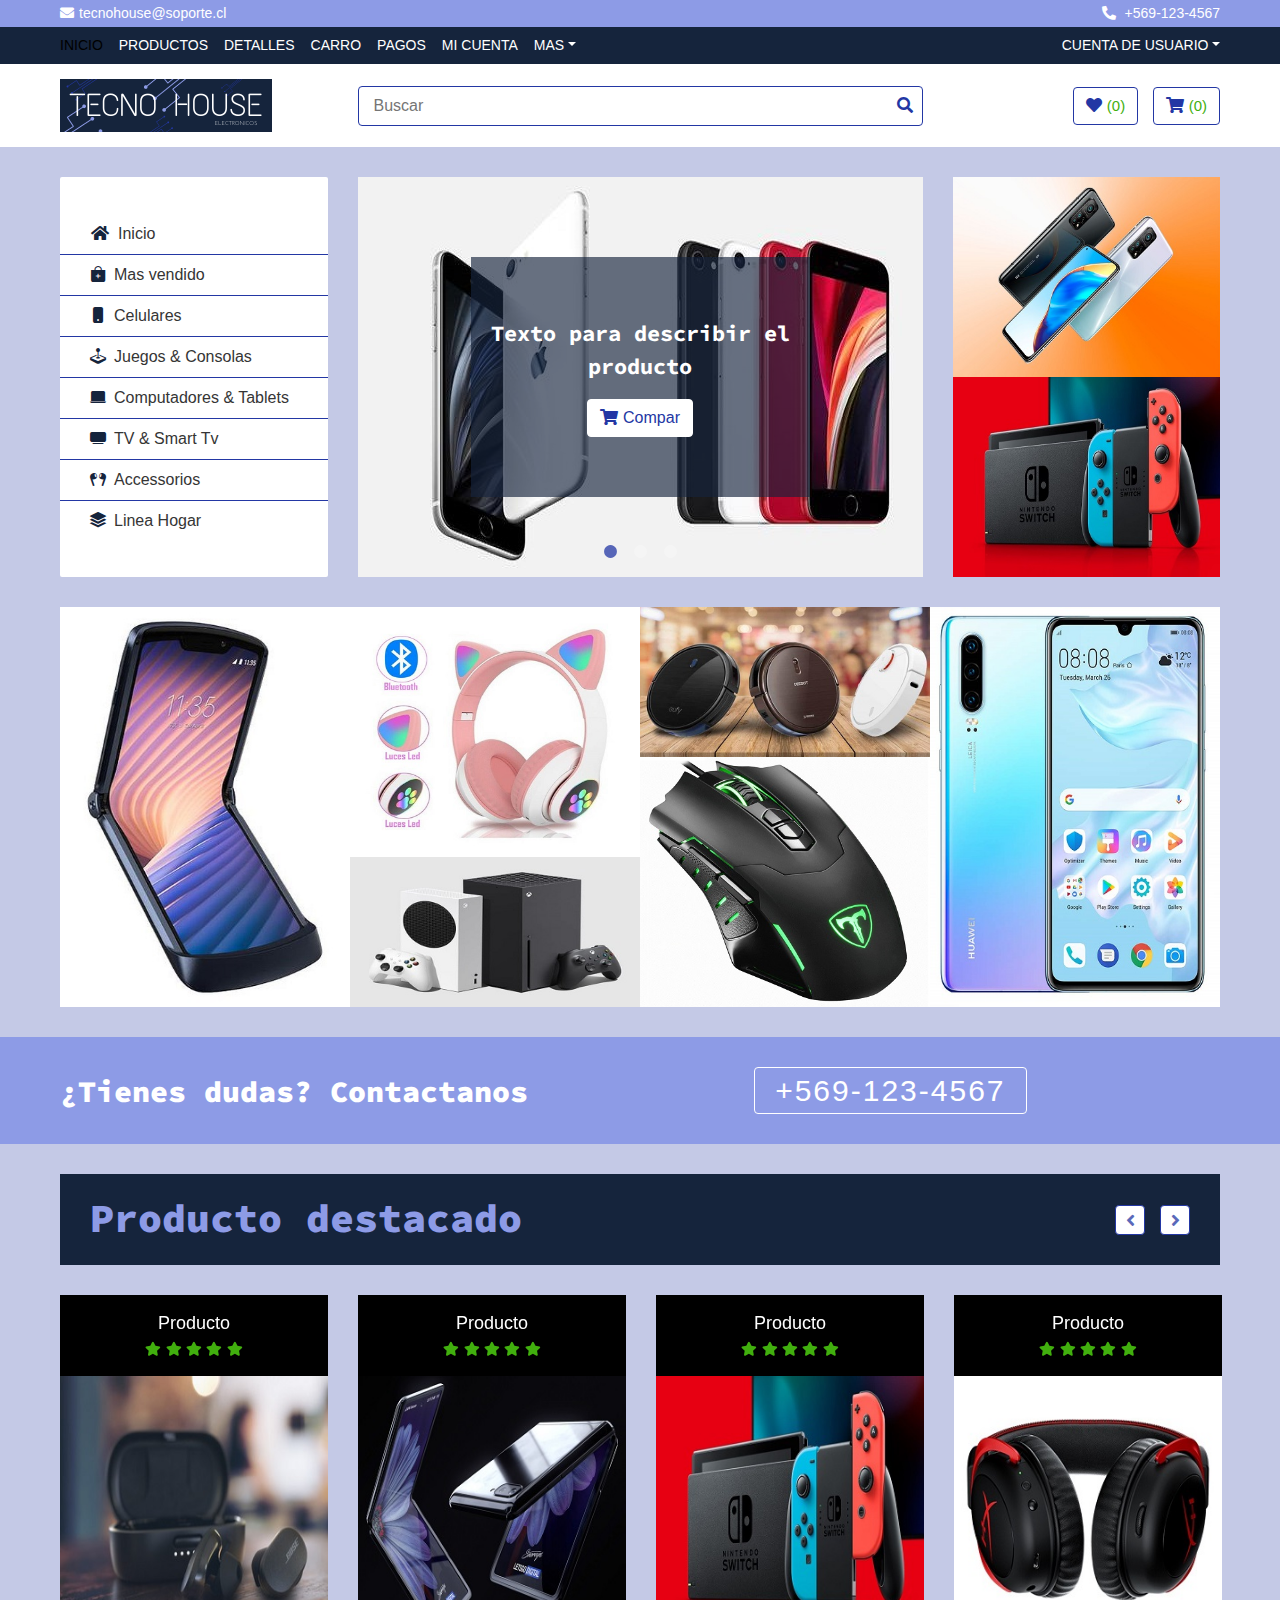
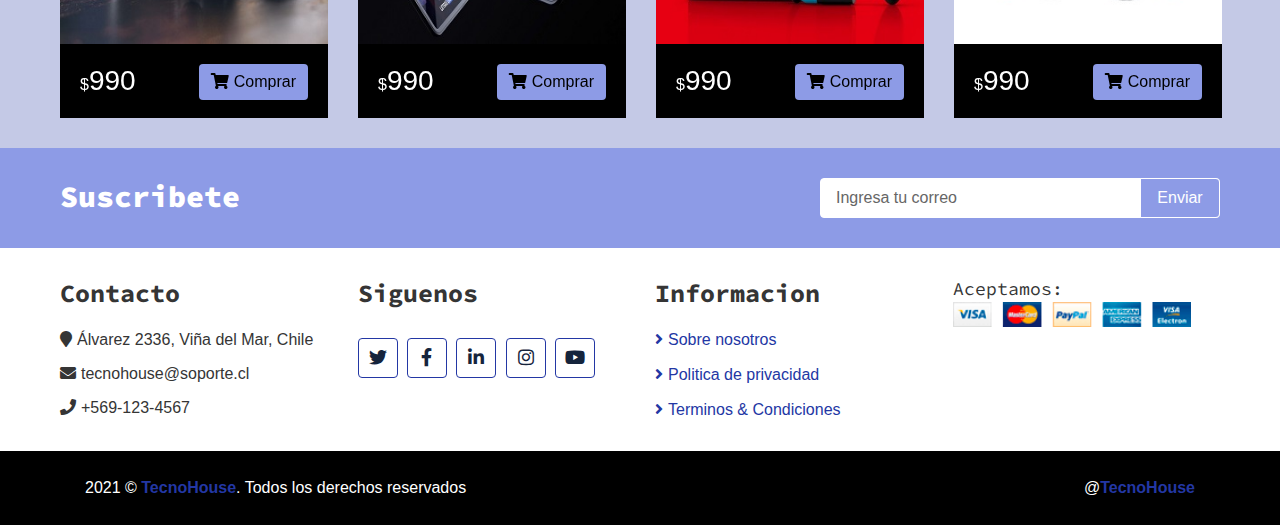
==== index.html @ f78e310b "cambios finales responsibidad" ====
<!DOCTYPE html>
<html lang="es">

<head>
    <meta charset="UTF-8">
    <meta http-equiv="X-UA-Compatible" content="IE=edge">
    <meta name="viewport" content="width=device-width, initial-scale=1.0">
    <meta name="description" content="Tecnologia y Electronicos, pagina para comprar tecnologia electronica" />
    <meta name="keywords" content="electronica, electrodomesticos, tecnologia, celulares, computadores, notebook, audifonos" />
    <meta name="author" content="Pilar Alvarado" />

    <!-- Favicon -->
    <link href="img/favicon.ico" rel="icon">
    <link rel="stylesheet" href="https://cdn.jsdelivr.net/npm/bootstrap-icons@1.4.1/font/bootstrap-icons.css">

    <!-- Google Fonts -->
    <link href="https://fonts.googleapis.com/css?family=Open+Sans:300,400|Source+Code+Pro:700,900&display=swap" rel="stylesheet">

    <!-- CSS Libraries -->
    <link href="https://stackpath.bootstrapcdn.com/bootstrap/4.4.1/css/bootstrap.min.css" rel="stylesheet">
    <link href="https://cdnjs.cloudflare.com/ajax/libs/font-awesome/5.10.0/css/all.min.css" rel="stylesheet">
    <link href="lib/slick/slick.css" rel="stylesheet">
    <link href="lib/slick/slick-theme.css" rel="stylesheet">

    <!-- Template Stylesheet -->
    <link href="css/style.css" rel="stylesheet">
</head>

<body>
    <!-- Top bar Start -->
    <div class="top-bar">
        <div class="container-fluid">
            <div class="row">
                <div class="col-sm-6">
                    <i class="fa fa-envelope"></i>tecnohouse@soporte.cl
                </div>
                <div class="col-sm-6">
                    <i class="fa fa-phone-alt"></i> +569-123-4567
                </div>
            </div>
        </div>
    </div>
    <!-- Top bar End -->

    <!-- Nav Bar Start -->
    <div class="nav">
        <div class="container-fluid">
            <nav class="navbar navbar-expand-md bg-dark navbar-dark">
                <a href="#" class="navbar-brand">MENU</a>
                <button type="button" class="navbar-toggler" data-toggle="collapse" data-target="#navbarCollapse">
                        <span class="navbar-toggler-icon"></span>
                    </button>

                <div class="collapse navbar-collapse justify-content-between" id="navbarCollapse">
                    <div class="navbar-nav mr-auto">
                        <a href="index.html" class="nav-item nav-link active">Inicio</a>
                        <a href="product-list.html" class="nav-item nav-link">Productos</a>
                        <a href="product-detail.html" class="nav-item nav-link">Detalles</a>
                        <a href="cart.html" class="nav-item nav-link">Carro</a>
                        <a href="checkout.html" class="nav-item nav-link">Pagos</a>
                        <a href="my-account.html" class="nav-item nav-link">Mi cuenta</a>
                        <div class="nav-item dropdown">
                            <a href="#" class="nav-link dropdown-toggle" data-toggle="dropdown">Mas</a>
                            <div class="dropdown-menu">
                                <a href="wishlist.html" class="dropdown-item">Favoritos</a>
                                <a href="login.html" class="dropdown-item">Acceso & Registro</a>
                                <a href="contact.html" class="dropdown-item">Contactanos</a>
                            </div>
                        </div>
                    </div>
                    <div class="navbar-nav ml-auto">
                        <div class="nav-item dropdown">
                            <a href="#" class="nav-link dropdown-toggle" data-toggle="dropdown">Cuenta de usuario</a>
                            <div class="dropdown-menu">
                                <a href="#" class="dropdown-item">Acceso</a>
                                <a href="#" class="dropdown-item">Registro</a>
                            </div>
                        </div>
                    </div>
                </div>
            </nav>
        </div>
    </div>
    <!-- Nav Bar End -->

    <!-- Bottom Bar Start -->
    <div class="bottom-bar">
        <div class="container-fluid">
            <div class="row align-items-center">
                <div class="col-md-3">
                    <div class="logo">
                        <a href="index.html">
                            <img src="img/logo.png" alt="Logo">
                        </a>
                    </div>
                </div>
                <div class="col-md-6">
                    <div class="search">
                        <input type="text" placeholder="Buscar">
                        <button><i class="fa fa-search"></i></button>
                    </div>
                </div>
                <div class="col-md-3">
                    <div class="user">
                        <a href="wishlist.html" class="btn wishlist">
                            <i class="fa fa-heart"></i>
                            <span>(0)</span>
                        </a>
                        <a href="cart.html" class="btn cart">
                            <i class="fa fa-shopping-cart"></i>
                            <span>(0)</span>
                        </a>
                    </div>
                </div>
            </div>
        </div>
    </div>
    <!-- Bottom Bar End -->

    <!-- Main Slider Start -->
    <div class="header">
        <div class="container-fluid">
            <div class="row">
                <div class="col-md-3">
                    <nav class="navbar bg-light">
                        <ul class="navbar-nav">
                            <li class="nav-item">
                                <a class="nav-link" href="#"><i class="fa fa-home"></i>Inicio</a>
                            </li>
                            <li class="nav-item">
                                <a class="nav-link" href="#"><i class="bi bi-bag-plus-fill"></i>Mas vendido</a>
                            </li>
                            <li class="nav-item">
                                <a class="nav-link" href="#"><i class="bi bi-phone-fill"></i></i>Celulares</a>
                            </li>
                            <li class="nav-item">
                                <a class="nav-link" href="#"><i class="bi bi-joystick"></i></i>Juegos & Consolas</a>
                            </li>
                            <li class="nav-item">
                                <a class="nav-link" href="#"><i class="bi bi-laptop-fill"></i>Computadores & Tablets</a>
                            </li>
                            <li class="nav-item">
                                <a class="nav-link" href="#"><i class="bi bi-tv-fill"></i>TV & Smart Tv</a>
                            </li>
                            <li class="nav-item">
                                <a class="nav-link" href="#"><i class="bi bi-earbuds"></i>Accessorios</a>
                            </li>
                            <li class="nav-item">
                                <a class="nav-link" href="#"><i class="bi bi-stack"></i>Linea Hogar</a>
                            </li>
                        </ul>
                    </nav>
                </div>
                <div class="col-md-6">
                    <div class="header-slider normal-slider">
                        <div class="header-slider-item">
                            <img src="img/slider-1.jpg" alt="Slider Image" />
                            <div class="header-slider-caption">
                                <p>Texto para describir el producto</p>
                                <a class="btn" href=""><i class="fa fa-shopping-cart"></i>Compar</a>
                            </div>
                        </div>
                        <div class="header-slider-item">
                            <img src="img/slider-2.jpg" alt="Slider Image" />
                            <div class="header-slider-caption">
                                <p>Texto para describir el producto</p>
                                <a class="btn" href=""><i class="fa fa-shopping-cart"></i>Comprar</a>
                            </div>
                        </div>
                        <div class="header-slider-item">
                            <img src="img/slider-3.jpg" alt="Slider Image" />
                            <div class="header-slider-caption">
                                <p>Texto para describir el producto</p>
                                <a class="btn" href=""><i class="fa fa-shopping-cart"></i>Comprar</a>
                            </div>
                        </div>
                    </div>
                </div>
                <div class="col-md-3">
                    <div class="header-img">
                        <div class="img-item">
                            <img src="img/category-1.jpg" />
                            <a class="img-text" href="">
                                <p>Texto para describir el producto</p>
                            </a>
                        </div>
                        <div class="img-item">
                            <img src="img/category-2.jpg" />
                            <a class="img-text" href="">
                                <p>Texto para describir el producto</p>
                            </a>
                        </div>
                    </div>
                </div>
            </div>
        </div>
    </div>
    <!-- Main Slider End -->

    <!-- Category Start-->
    <div class="category">
        <div class="container-fluid">
            <div class="row">
                <div class="col-md-3">
                    <div class="category-item ch-400">
                        <img src="img/category-3.jpg" />
                        <a class="category-name" href="">
                            <p>Texto para describir el producto</p>
                        </a>
                    </div>
                </div>
                <div class="col-md-3">
                    <div class="category-item ch-250">
                        <img src="img/category-4.jpg" />
                        <a class="category-name" href="">
                            <p>Texto para describir el producto</p>
                        </a>
                    </div>
                    <div class="category-item ch-150">
                        <img src="img/category-5.jpg" />
                        <a class="category-name" href="">
                            <p>Texto para describir el producto</p>
                        </a>
                    </div>
                </div>
                <div class="col-md-3">
                    <div class="category-item ch-150">
                        <img src="img/category-6.jpg" />
                        <a class="category-name" href="">
                            <p>Texto para describir el producto</p>
                        </a>
                    </div>
                    <div class="category-item ch-250">
                        <img src="img/category-7.jpg" />
                        <a class="category-name" href="">
                            <p>Texto para describir el producto</p>
                        </a>
                    </div>
                </div>
                <div class="col-md-3">
                    <div class="category-item ch-400">
                        <img src="img/category-8.jpg" />
                        <a class="category-name" href="">
                            <p>Texto para describir el producto</p>
                        </a>
                    </div>
                </div>
            </div>
        </div>
    </div>
    <!-- Category End-->

    <!-- Call to Action Start -->
    <div class="call-to-action">
        <div class="container-fluid">
            <div class="row align-items-center">
                <div class="col-md-7">
                    <h1>¿Tienes dudas? Contactanos</h1>
                </div>
                <div class="col-md-5">
                    <a href="tel:5691234567">+569-123-4567</a>
                </div>
            </div>
        </div>
    </div>
    <!-- Call to Action End -->

    <!-- Featured Product Start -->
    <div class="featured-product product">
        <div class="container-fluid">
            <div class="section-header">
                <h1>Producto destacado</h1>
            </div>
            <div class="row align-items-center product-slider product-slider-4">
                <div class="col-lg-3">
                    <div class="product-item">
                        <div class="product-title">
                            <a href="#">Producto</a>
                            <div class="ratting">
                                <i class="fa fa-star"></i>
                                <i class="fa fa-star"></i>
                                <i class="fa fa-star"></i>
                                <i class="fa fa-star"></i>
                                <i class="fa fa-star"></i>
                            </div>
                        </div>
                        <div class="product-image">
                            <a href="product-detail.html">
                                <img src="img/product-1.jpg" alt="Product Image">
                            </a>
                            <div class="product-action">
                                <a href="#"><i class="fa fa-cart-plus"></i></a>
                                <a href="#"><i class="fa fa-heart"></i></a>
                                <a href="#"><i class="fa fa-search"></i></a>
                            </div>
                        </div>
                        <div class="product-price">
                            <h3><span>$</span>990</h3>
                            <a class="btn" href=""><i class="fa fa-shopping-cart"></i>Comprar</a>
                        </div>
                    </div>
                </div>
                <div class="col-lg-3">
                    <div class="product-item">
                        <div class="product-title">
                            <a href="#">Producto</a>
                            <div class="ratting">
                                <i class="fa fa-star"></i>
                                <i class="fa fa-star"></i>
                                <i class="fa fa-star"></i>
                                <i class="fa fa-star"></i>
                                <i class="fa fa-star"></i>
                            </div>
                        </div>
                        <div class="product-image">
                            <a href="product-detail.html">
                                <img src="img/product-2.jpg" alt="Product Image">
                            </a>
                            <div class="product-action">
                                <a href="#"><i class="fa fa-cart-plus"></i></a>
                                <a href="#"><i class="fa fa-heart"></i></a>
                                <a href="#"><i class="fa fa-search"></i></a>
                            </div>
                        </div>
                        <div class="product-price">
                            <h3><span>$</span>990</h3>
                            <a class="btn" href=""><i class="fa fa-shopping-cart"></i>Comprar</a>
                        </div>
                    </div>
                </div>
                <div class="col-lg-3">
                    <div class="product-item">
                        <div class="product-title">
                            <a href="#">Producto</a>
                            <div class="ratting">
                                <i class="fa fa-star"></i>
                                <i class="fa fa-star"></i>
                                <i class="fa fa-star"></i>
                                <i class="fa fa-star"></i>
                                <i class="fa fa-star"></i>
                            </div>
                        </div>
                        <div class="product-image">
                            <a href="product-detail.html">
                                <img src="img/product-3.jpg" alt="Product Image">
                            </a>
                            <div class="product-action">
                                <a href="#"><i class="fa fa-cart-plus"></i></a>
                                <a href="#"><i class="fa fa-heart"></i></a>
                                <a href="#"><i class="fa fa-search"></i></a>
                            </div>
                        </div>
                        <div class="product-price">
                            <h3><span>$</span>990</h3>
                            <a class="btn" href=""><i class="fa fa-shopping-cart"></i>Comprar</a>
                        </div>
                    </div>
                </div>
                <div class="col-lg-3">
                    <div class="product-item">
                        <div class="product-title">
                            <a href="#">Producto</a>
                            <div class="ratting">
                                <i class="fa fa-star"></i>
                                <i class="fa fa-star"></i>
                                <i class="fa fa-star"></i>
                                <i class="fa fa-star"></i>
                                <i class="fa fa-star"></i>
                            </div>
                        </div>
                        <div class="product-image">
                            <a href="product-detail.html">
                                <img src="img/product-4.jpg" alt="Product Image">
                            </a>
                            <div class="product-action">
                                <a href="#"><i class="fa fa-cart-plus"></i></a>
                                <a href="#"><i class="fa fa-heart"></i></a>
                                <a href="#"><i class="fa fa-search"></i></a>
                            </div>
                        </div>
                        <div class="product-price">
                            <h3><span>$</span>990</h3>
                            <a class="btn" href=""><i class="fa fa-shopping-cart"></i>Comprar</a>
                        </div>
                    </div>
                </div>
                <div class="col-lg-3">
                    <div class="product-item">
                        <div class="product-title">
                            <a href="#">Producto</a>
                            <div class="ratting">
                                <i class="fa fa-star"></i>
                                <i class="fa fa-star"></i>
                                <i class="fa fa-star"></i>
                                <i class="fa fa-star"></i>
                                <i class="fa fa-star"></i>
                            </div>
                        </div>
                        <div class="product-image">
                            <a href="product-detail.html">
                                <img src="img/product-5.jpg" alt="Product Image">
                            </a>
                            <div class="product-action">
                                <a href="#"><i class="fa fa-cart-plus"></i></a>
                                <a href="#"><i class="fa fa-heart"></i></a>
                                <a href="#"><i class="fa fa-search"></i></a>
                            </div>
                        </div>
                        <div class="product-price">
                            <h3><span>$</span>990</h3>
                            <a class="btn" href=""><i class="fa fa-shopping-cart"></i>Comprar</a>
                        </div>
                    </div>
                </div>
            </div>
        </div>
    </div>
    <!-- Featured Product End -->

    <!-- Newsletter Start -->
    <div class="newsletter">
        <div class="container-fluid">
            <div class="row">
                <div class="col-md-6">
                    <h1>Suscribete</h1>
                </div>
                <div class="col-md-6">
                    <div class="form">
                        <input type="email" value="Ingresa tu correo">
                        <button>Enviar</button>
                    </div>
                </div>
            </div>
        </div>
    </div>
    <!-- Newsletter End -->

    <!-- Footer Start -->
    <div class="footer">
        <div class="container-fluid">
            <div class="row">
                <div class="col-lg-3 col-md-6">
                    <div class="footer-widget">
                        <h2>Contacto</h2>
                        <div class="contact-info">
                            <p><i class="fa fa-map-marker"></i>Álvarez 2336, Viña del Mar, Chile</p>
                            <p><i class="fa fa-envelope"></i>tecnohouse@soporte.cl</p>
                            <p><i class="fa fa-phone"></i>+569-123-4567</p>
                        </div>
                    </div>
                </div>

                <div class="col-lg-3 col-md-6">
                    <div class="footer-widget">
                        <h2>Siguenos</h2>
                        <div class="contact-info">
                            <div class="social">
                                <a href=""><i class="fab fa-twitter"></i></a>
                                <a href=""><i class="fab fa-facebook-f"></i></a>
                                <a href=""><i class="fab fa-linkedin-in"></i></a>
                                <a href=""><i class="fab fa-instagram"></i></a>
                                <a href=""><i class="fab fa-youtube"></i></a>
                            </div>
                        </div>
                    </div>
                </div>

                <div class="col-lg-3 col-md-6">
                    <div class="footer-widget">
                        <h2>Informacion</h2>
                        <ul>
                            <li><a href="#">Sobre nosotros</a></li>
                            <li><a href="#">Politica de privacidad</a></li>
                            <li><a href="#">Terminos & Condiciones</a></li>
                        </ul>
                    </div>
                </div>

                <div class="col-lg-3 col-md-6">
                    <div class="footer-widget">
                        <div class="payment-method">
                            <h2>Aceptamos: </h2>
                            <img src="img/payment-method.png" alt="Payment Method" />
                        </div>
                    </div>
                </div>
            </div>
        </div>
    </div>
    <!-- Footer End -->

    <!-- Footer Bottom Start -->
    <div class="footer-bottom">
        <div class="container">
            <div class="row">
                <div class="col-md-6 copyright">
                    <p>2021 &copy; <a href="">TecnoHouse</a>. Todos los derechos reservados</p>
                </div>

                <div class="col-md-6 template-by">
                    <p>@<a href="">TecnoHouse</a></p>
                </div>
            </div>
        </div>
    </div>
    <!-- Footer Bottom End -->

    <!-- Back to Top -->
    <a href="#" class="back-to-top"><i class="fa fa-chevron-up"></i></a>

    <!-- JavaScript Libraries -->
    <script src="https://code.jquery.com/jquery-3.4.1.min.js"></script>
    <script src="https://stackpath.bootstrapcdn.com/bootstrap/4.4.1/js/bootstrap.bundle.min.js"></script>
    <script src="lib/easing/easing.min.js"></script>
    <script src="lib/slick/slick.min.js"></script>

    <!-- Template Javascript -->
    <script src="js/main.js"></script>
</body>

</html>
---- css/style.css ----
/**********************************/


/********** General CSS ***********/


/**********************************/

body {
    color: #353535;
    font-family: Verdana, Geneva, Tahoma, sans-serif;
    font-weight: 400;
    background: #0016913b;
}

a {
    color: #2337A4;
}

a:hover,
a:active,
a:focus {
    color: #353535;
    outline: none;
    text-decoration: none;
}

h1 {
    font-family: 'Source Code Pro', monospace;
    font-weight: 900;
}

h2 {
    font-family: 'Source Code Pro', monospace;
    font-weight: 700;
}

@media(min-width: 992px) {
    .container-fluid {
        padding-right: 60px;
        padding-left: 60px;
    }
}


/**********************************/


/******** Back to Top CSS *********/


/**********************************/

.back-to-top {
    position: fixed;
    display: none;
    background: #2337A4;
    color: #15243C;
    width: 40px;
    height: 40px;
    text-align: center;
    line-height: 1;
    font-size: 16px;
    border-radius: 4px;
    right: 15px;
    bottom: 15px;
    transition: background 0.5s;
    z-index: 11;
}

.back-to-top i {
    padding-top: 12px;
    color: #ffffff;
}


/**********************************/


/********* Form Input CSS *********/


/**********************************/

.form-control,
.custom-select {
    width: 100%;
    height: 35px;
    padding: 0 15px;
    color: #999999;
    border: 1px solid #dddddd;
    margin-bottom: 15px
}

.form-control:focus,
.custom-select:focus {
    box-shadow: none;
    border-color: #2337A4;
}

.custom-radio,
.custom-checkbox {
    margin-bottom: 15px;
}

.custom-radio .custom-control-label::before,
.custom-checkbox .custom-control-label::before {
    background: #dddddd;
    border-color: #dddddd;
}

.custom-radio .custom-control-input:checked~.custom-control-label::before,
.custom-checkbox .custom-control-input:checked~.custom-control-label::before {
    color: #ffffff;
    background: #2337A4;
    border-color: #2337A4;
    box-shadow: none;
}

.btn {
    color: #2337A4;
    background: #ffffff;
    border: 1px solid #2337A4;
}

.btn:hover,
.btn:active,
.btn:focus {
    color: #ffffff;
    background: #2337A4;
    box-shadow: none;
}


/**********************************/


/******* Normal Slider CSS ********/


/**********************************/

.normal-slider .slick-prev,
.normal-slider .slick-next {
    width: 40px;
    height: 40px;
    z-index: 1;
    opacity: 0;
    transition: .5s;
    background: #2337A4;
    border-radius: 4px;
}

.normal-slider .slick-prev {
    left: 55px;
}

.normal-slider .slick-next {
    right: 55px;
}

.normal-slider.slick-slider:hover .slick-prev {
    left: 15px;
    opacity: 1;
}

.normal-slider.slick-slider:hover .slick-next {
    right: 15px;
    opacity: 1;
}

.normal-slider .slick-prev:hover,
.normal-slider .slick-prev:focus,
.normal-slider .slick-next:hover,
.normal-slider .slick-next:focus {
    background: rgba(0, 0, 0, .7);
}

.normal-slider .slick-prev:hover::before,
.normal-slider .slick-prev:focus::before,
.normal-slider .slick-next:hover::before,
.normal-slider .slick-next:focus::before {
    color: #2337A4;
}

.normal-slider .slick-prev::before,
.normal-slider .slick-next::before {
    font-family: "Font Awesome 5 Free";
    font-weight: 900;
    font-size: 30px;
    color: #ffffff;
}

.normal-slider .slick-prev::before {
    content: "\f104";
}

.normal-slider .slick-next::before {
    content: "\f105";
}

.normal-slider .slick-dots {
    bottom: 15px;
}

.normal-slider .slick-dots li button:before {
    color: #ffffff;
    font-size: 15px;
}

.normal-slider .slick-dots li.slick-active button:before {
    color: #2337A4
}

.slick-dotted.slick-slider {
    margin-bottom: 0;
}


/**********************************/


/********** Top Bar CSS ***********/


/**********************************/

.top-bar {
    padding: 3px 0;
    font-size: 14px;
    color: #ffffff;
    background: #8D9BE6;
}

.top-bar i {
    margin-right: 5px;
}

.top-bar .col-sm-6:first-child {
    text-align: left;
}

.top-bar .col-sm-6:last-child {
    text-align: right;
}

@media (max-width: 575.98px) {
    .top-bar {
        border-bottom: 1px solid #ffffff1a;
    }
    .top-bar .col-sm-6:first-child,
    .top-bar .col-sm-6:last-child {
        text-align: center;
    }
}


/**********************************/


/*********** Nav Bar CSS **********/


/**********************************/

.nav {
    position: relative;
}

@media (min-width: 992px) {
    .nav .container-fluid {
        padding-left: 52px;
        padding-right: 52px;
    }
}

.nav .navbar {
    height: 100%;
    padding: 0;
}

.nav .dropdown-menu {
    margin-top: 0;
    border: 0;
    border-radius: 2;
    background: #8D9BE6;
}

.nav .dropdown-menu a.active {
    color: #353535;
    background: #f8f9fa;
}

@media (min-width: 768px) {
    .nav,
    .nav .navbar {
        background: #15243C !important;
    }
    .nav .navbar-brand {
        display: none;
    }
    .nav .navbar-dark a.nav-link {
        color: #ffffff;
        font-size: 14px;
        text-transform: uppercase;
    }
    .nav .navbar-dark a.nav-link:hover,
    .nav .navbar-dark a.nav-link.active {
        color: #000000;
    }
}

@media (max-width: 768px) {
    .nav {
        padding: 5px 0;
    }
    .nav,
    .nav .navbar {
        background: #000000 !important;
    }
    .nav a.nav-link {
        padding: 5px 0;
    }
    .nav .dropdown-menu {
        box-shadow: none;
    }
}


/**********************************/


/********* Bottom Bar CSS *********/


/**********************************/

.bottom-bar {
    padding: 15px 0;
    background: #ffffff;
    margin-bottom: 30px;
}

.bottom-bar .logo {
    text-align: left;
    overflow: hidden;
}

.bottom-bar .logo a img {
    max-height: 60px;
}

.bottom-bar .search {
    width: 100%;
}

.bottom-bar .search input[type=text] {
    width: 100%;
    height: 40px;
    padding: 0 15px;
    color: #666666;
    border: 1px solid #2337A4;
    border-radius: 4px;
}

.bottom-bar .search button {
    position: absolute;
    width: 40px;
    height: 38px;
    top: 1px;
    right: 16px;
    padding: 0 15px;
    border: none;
    background: none;
    color: #2337A4;
    border-radius: 0 2px 2px 0;
}

.bottom-bar .search button:hover {
    background: #8D9BE6;
    color: #ffffff;
}

.bottom-bar .user {
    font-size: 0;
    text-align: right;
}

.bottom-bar .user .wishlist {
    margin-right: 15px;
}

.bottom-bar .user .cart i,
.bottom-bar .user .wishlist i {
    color: #2337A4;
}

.bottom-bar .user .cart span,
.bottom-bar .user .wishlist span {
    color: #41af0e;
    font-size: 15px;
}

.bottom-bar .user .cart:hover i,
.bottom-bar .user .wishlist:hover i,
.bottom-bar .user .cart:hover span,
.bottom-bar .user .wishlist:hover span {
    color: #ffffff;
}

@media (min-width: 768px) {
    .bottom-bar {
        max-height: 90px;
    }
}

@media (max-width: 767.98px) {
    .bottom-bar .logo,
    .bottom-bar .search,
    .bottom-bar .user {
        text-align: center;
        margin-bottom: 15px;
    }
    .bottom-bar .user {
        margin-bottom: 0;
    }
}


/**********************************/


/*********** Header CSS ***********/


/**********************************/

.header {
    position: relative;
}

.header .col-md-3,
.header .col-md-6 {
    margin-bottom: 30px;
}

.header .navbar {
    padding: 0;
    height: 100%;
    max-height: 400px;
    overflow: hidden;
    background: #ffffff !important;
    border-radius: 2px;
}

.header .navbar-nav {
    width: 100%;
    padding: 15px 0;
}

.header .navbar li {
    padding: 0 30px;
    border-bottom: 1px solid #2337A4;
}

.header .navbar li:last-child {
    border-bottom: none;
}

.header .navbar a {
    color: #353535;
}

.header .navbar a:hover {
    color: #2337A4;
}

.header .navbar i {
    color: #15243C;
    width: 20px;
    text-align: center;
    margin-right: 8px;
}

.header .navbar a:hover i {
    color: #353535;
}

.header-slider {
    position: relative;
    width: 100%;
}

.header-slider .header-slider-item {
    position: relative;
}

.header-slider .header-slider-caption {
    position: absolute;
    top: 20%;
    left: 20%;
    width: 60%;
    height: 60%;
    padding: 15px;
    display: flex;
    flex-direction: column;
    align-items: center;
    justify-content: center;
    background: #15243ca6;
    transition: all 0.3s;
    z-index: 1;
}

.header-slider .header-slider-caption p {
    text-align: center;
    color: #ffffff;
    font-size: 22px;
    font-family: 'Source Code Pro', monospace;
    font-weight: 700;
}

.header-slider .header-slider-caption .btn {
    border-color: #ffffff;
}

.header-slider .header-slider-caption .btn i {
    margin-right: 5px;
}

.header .header-img {
    position: relative;
    display: flex;
    flex-wrap: wrap;
    align-items: center;
    height: 100%;
    max-height: 400px;
    overflow: hidden;
    background: #ffffff;
}

.header .img-item {
    position: relative;
    width: 100%;
    height: 50%;
    overflow: hidden;
}

.header .img-item img {
    width: 100%;
    height: 100%;
    object-fit: cover;
}

.header .img-text {
    position: absolute;
    top: 0;
    left: 0;
    width: 100%;
    height: 100%;
    display: flex;
    align-items: center;
    background: #15243ca6;
    transition: all 0.3s;
    opacity: 0;
}

.header .img-text:hover {
    opacity: 1;
}

.header .img-text p {
    margin: 0 0 50px 0;
    padding: 15px;
    width: 100%;
    text-align: center;
    color: #ffffff;
    font-size: 16px;
    transition: all 0.3s;
}

.header .img-text:hover p {
    margin: 0;
}


/**********************************/


/********** Category CSS **********/


/**********************************/

.category {
    position: relative;
    padding: 0 15px;
    margin-bottom: 30px;
}

.category .col-md-3 {
    padding: 0;
}

.category .category-item {
    position: relative;
    display: flex;
    flex-wrap: wrap;
    align-items: center;
    height: 100%;
    max-height: 400px;
    overflow: hidden;
    background: #ffffff;
}

.category .category-item.ch-400 {
    height: 400px;
}

.category .category-item.ch-250 {
    height: 250px;
}

.category .category-item.ch-150 {
    height: 150px;
}

.category .category-item img {
    width: 100%;
    height: 100%;
    object-fit: cover;
}

.category .category-name {
    position: absolute;
    top: 0;
    left: 0;
    width: 100%;
    height: 100%;
    display: flex;
    align-items: center;
    background: #15243ca6;
    transition: all 0.3s;
    opacity: 0;
}

.category .category-name:hover {
    opacity: 1;
}

.category .category-name p {
    margin: 0 0 50px 0;
    padding: 15px;
    width: 100%;
    text-align: center;
    color: #ffffff;
    font-size: 16px;
    transition: all 0.3s;
}

.category .category-name:hover p {
    margin: 0;
}


/**********************************/


/******** Product Item CSS ********/


/**********************************/

.product-item {
    position: relative;
}

.product-item .product-title {
    padding: 15px;
    text-align: center;
    background: #000000;
    transition: all .3s;
}

.product-item:hover .product-title {
    background: #8D9BE6;
}

.product-item .product-title a,
.product-item .product-title .ratting {
    position: relative;
    width: 100%;
}

.product-item .product-title a {
    margin-bottom: 5px;
    color: #ffffff;
    font-size: 18px;
}

.product-item .product-title .ratting i {
    font-size: 14px;
    color: #41af0e;
}

.product-item .product-content .price span {
    margin-left: 12px;
    text-decoration: line-through;
    font-weight: 700;
    color: #999999;
}

.product-item:hover .product-title a,
.product-item:hover .product-title .ratting i {
    color: #ffffff;
}

.product-item:hover .product-content .price span {
    color: #dddddd;
}

.product-item .product-image {
    position: relative;
    overflow: hidden;
}

.product-item .product-image a {
    display: block;
    background: #ffffff;
    transition: .3s;
}

.product-item .product-image img {
    width: 100%;
    transition: all .3s;
}

.product-item:hover .product-image img {
    transform: scale(1.2);
}

.product-item .product-image .product-action {
    position: absolute;
    width: 100%;
    height: 100%;
    top: 0;
    left: 0;
    display: flex;
    align-items: center;
    justify-content: center;
    background: #15243ca6;
    transition: all .3s;
    font-size: 0;
    z-index: 1;
    opacity: 0;
}

.product-item:hover .product-image .product-action {
    opacity: 1;
}

.product-item .product-image .product-action a {
    display: inline-block;
    width: 40px;
    height: 40px;
    margin-right: 5px;
    padding: 7px 0 10px 0;
    font-size: 16px;
    text-align: center;
    color: #ffffff;
    background: #8D9BE6;
    border: 1px solid #ffffff;
    border-radius: 4px;
    transition: all .3s;
    margin-top: 50px;
}

.product-item:hover .product-image .product-action a {
    margin-top: 0;
}

.product-item .product-image .product-action a:last-child {
    margin-right: 0;
}

.product-item .product-image .product-action a:hover {
    color: #2337A4;
    background: #ffffff;
    border: 1px solid #2337A4;
}

.product-item .product-price {
    padding: 20px;
    background: #000000;
    transition: all .3s;
}

.product-item:hover .product-price {
    background: #3e50b3;
}

.product-item .product-price h3 {
    display: inline-block;
    color: #ffffff;
    margin: 0;
}

.product-item .product-price h3 span {
    font-size: 16px;
}

.product-item .product-price .btn {
    float: right;
    border: none;
    color: #000000;
    background: #8D9BE6;
}

.product-item:hover .product-price .btn,
.product-item .product-price .btn:hover {
    color: #2337A4;
    background: #ffffff;
}

.product-item .product-price .btn i {
    margin-right: 5px;
}


/**********************************/


/******** Featured Product ********/


/**********************************/

.featured-product {
    position: relative;
    padding: 30px 0;
}

.recent-product {
    position: relative;
    padding: 30px 0;
}

.product .section-header {
    margin-bottom: 30px;
    padding: 20px 30px 15px 30px;
    color: #8D9BE6;
    background: #15243C;
}

.product .slick-prev,
.product .slick-next {
    top: -75px;
    width: 30px;
    height: 30px;
    z-index: 1;
    transition: .5s;
    color: #8D9BE6;
    background: #ffffff;
    border: 1px solid #2337A4;
    border-radius: 4px;
}

.product .slick-prev {
    left: calc(100% - 120px);
}

.product .slick-next {
    right: 45px;
}

.product .slick-prev:hover,
.product .slick-prev:focus,
.product .slick-next:hover,
.product .slick-next:focus {
    background: #2337A4;
}

.product .slick-prev::before,
.product .slick-next::before {
    font-family: "Font Awesome 5 Free";
    font-size: 18px;
    font-weight: 900;
    color: #2337A4;
}

.product .slick-prev::before {
    content: "\f104";
}

.product .slick-next::before {
    content: "\f105";
}

.product .slick-prev:hover::before,
.product .slick-prev:focus::before,
.product .slick-next:hover::before,
.product .slick-next:focus::before {
    color: #ffffff;
}


/**********************************/


/******** Product View CSS ********/


/**********************************/

.product-view {
    position: relative;
    width: 100%;
    padding: 30px 0;
}

.product-view .product-view-top {
    padding: 30px;
    margin-bottom: 30px;
    background: #ffffff;
}

.product-view .product-search {
    position: relative;
    width: 100%;
}

.product-view .product-search input {
    width: 100%;
    height: 35px;
    padding: 0 15px;
    color: #999999;
    background: transparent;
    border: 1px solid #353535;
    border-radius: 4px;
    transition: all .3s;
}

.product-view .product-search input:focus {
    border-color: #8D9BE6;
}

.product-view .product-search button {
    position: absolute;
    width: 35px;
    height: 33px;
    top: 1px;
    right: 1px;
    text-align: center;
    background: transparent;
    color: #353535;
    border: none;
    border-radius: 0 4px 4px 0;
    transition: all .3s;
}

.product-view .product-search button i {
    font-size: 16px;
}

.product-view .product-search button:hover {
    background: #2337A4;
    color: #ffffff;
}

.product-view .product-short,
.product-view .product-price-range {
    position: relative;
    width: 100%;
    text-align: right;
}

.product-view .product-short .dropdown .dropdown-toggle,
.product-view .product-price-range .dropdown .dropdown-toggle {
    display: block;
    width: 100%;
    height: 35px;
    padding: 5px 10px;
    background: transparent;
    border: 1px solid #353535;
    text-align: left;
    border-radius: 4px;
    cursor: pointer;
    transition: all .3s;
}

.product-view .product-short .dropdown .dropdown-toggle:hover,
.product-view .product-price-range .dropdown .dropdown-toggle:hover {
    color: #2337A4;
    border-color: #2337A4;
}

.product-view .product-short .dropdown .dropdown-toggle::after,
.product-view .product-price-range .dropdown .dropdown-toggle::after {
    float: right;
    margin-top: 10px;
}

.product-view .product-short .dropdown-menu,
.product-view .product-price-range .dropdown-menu {
    margin: -1px 0 0 0;
    border-radius: 0;
}

.product-view .product-item {
    margin-bottom: 30px;
}

.product-view .pagination {
    margin: 0;
}

.product-view .pagination .page-item .page-link {
    color: #353535;
    background: transparent;
    border-color: #353535;
}

.product-view .pagination .page-item:hover .page-link,
.product-view .pagination .page-item.active .page-link {
    color: #2337A4;
    background: #8D9BE6;
}

@media (max-width: 991.98px) {
    .product-view .pagination {
        margin-bottom: 30px;
    }
}


/**********************************/


/******* Product Detail CSS *******/


/**********************************/

.product-detail {
    position: relative;
    width: 100%;
    padding: 30px 0;
}

.product-detail .product-detail-top,
.product-detail .product-detail-bottom {
    margin-bottom: 30px;
}

.product-detail .product-detail-top {
    padding: 0;
    background: #ffffff;
}

.product-detail .product-slider-single img {
    width: 100%;
}

.product-detail .product-slider-single-nav {
    margin: 15px 30px 30px 30px;
    border: 3px double #2337A4;
}

.product-detail .product-slider-single-nav .slider-nav-img {
    border-right: 1px solid #2337A4;
    overflow: hidden;
}

.product-detail .product-slider-single-nav img {
    width: 100%;
    transition: all .3s;
}

.product-detail .product-slider-single-nav img:hover {
    transform: scale(1.2);
}

.product-detail .product-content,
.product-detail .product-content .title,
.product-detail .product-content .ratting,
.product-detail .product-content .price,
.product-detail .product-content .details,
.product-detail .product-content .quantity,
.product-detail .product-content .action {
    position: relative;
    width: 100%;
}

.product-detail .product-content {
    padding: 30px;
}

@media (min-width: 768px) {
    .product-detail .product-content {
        padding-left: 0;
    }
}

.product-detail .product-content .title h2 {
    font-size: 25px;
    margin-bottom: 5px;
}

.product-detail .product-content .ratting {
    margin-bottom: 10px;
}

.product-detail .product-content .ratting i {
    color: #2337A4;
    font-size: 16px;
}

.product-detail .product-content .price,
.product-detail .product-content .quantity,
.product-detail .product-content .p-size,
.product-detail .product-content .p-color {
    margin-bottom: 15px;
}

.product-detail .product-content .price h4,
.product-detail .product-content .quantity h4,
.product-detail .product-content .p-size h4,
.product-detail .product-content .p-color h4 {
    display: inline-block;
    width: 80px;
    font-size: 18px;
    font-weight: 700;
    margin-right: 5px;
}

.product-detail .product-content .price p {
    display: inline-block;
    color: #2337A4;
    font-size: 30px;
    font-weight: 700;
    margin: 0;
}

.product-detail .product-content .price span {
    color: #999999;
    text-decoration: line-through;
    margin-left: 12px;
}

.product-detail .product-content .quantity .qty {
    display: inline-block;
    font-size: 0;
}

.product-detail .product-content .quantity button {
    width: 30px;
    height: 30px;
    padding: 2px 0;
    font-size: 16px;
    text-align: center;
    color: #ffffff;
    background: #2337A4;
    border: none;
}

.product-detail .product-content .quantity button.btn-minus {
    border-radius: 4px 0 0 4px;
}

.product-detail .product-content .quantity button.btn-plus {
    border-radius: 0 4px 4px 0;
}

.product-detail .product-content .quantity input {
    width: 40px;
    height: 30px;
    color: #ffffff;
    font-size: 16px;
    text-align: center;
    background: #8D9BE6;
    border: none;
}

.product-detail .product-content .action a:first-child {
    margin-right: 11px;
}

.product-detail .product-content .action a i {
    margin-right: 5px;
}

.product-detail .nav.nav-pills .nav-link {
    color: #2337A4;
    background: #0000008f;
    border-radius: 0;
    transition: all .3s;
}

.product-detail .nav.nav-pills .nav-link:hover,
.product-detail .nav.nav-pills .nav-link.active {
    color: #353535;
    background: #8D9BE6;
}

.product-detail .tab-content {
    background: #ffffff;
    padding: 25px 15px 15px 15px;
}

.product-detail .tab-content ul {
    margin: 0;
    padding: 0;
    list-style: none;
}

.product-detail .tab-content ul li {
    margin-bottom: 10px;
}

.product-detail .tab-content ul li::before {
    content: '\f061';
    font-family: 'Font Awesome 5 Free';
    font-weight: 900;
    padding-right: 5px;
}

.product-detail .tab-content .reviews-submitted {
    position: relative;
    margin-bottom: 45px;
}

.product-detail .tab-content .reviewer {
    color: #353535;
    font-size: 18px;
    font-weight: 600;
}

.product-detail .tab-content .reviewer span {
    color: #666666;
    font-size: 14px;
    font-weight: 400;
}

.product-detail .tab-content .ratting {
    color: #8D9BE6;
    margin-bottom: 15px;
}

.product-detail .tab-content .reviews-submit .ratting {
    font-size: 24px;
}

.product-detail .tab-content .form input {
    width: 100%;
    height: 35px;
    padding: 0 15px;
    color: #666666;
    border: 1px solid #dddddd;
    border-radius: 4px;
    margin-bottom: 15px;
}

.product-detail .tab-content .form textarea {
    width: 100%;
    height: 80px;
    padding: 6px 15px;
    color: #666666;
    border: 1px solid #dddddd;
    border-radius: 4px;
    margin-bottom: 15px;
}

.product-detail .tab-content .form button {
    display: inline-block;
    height: 35px;
    padding: 0 15px;
    color: #8D9BE6;
    background: #ffffff;
    border: 1px solid #2337A4;
    border-radius: 4px;
    margin-bottom: 15px;
    transition: all .3s;
}

.product-detail .tab-content .form button:hover {
    color: #ffffff;
    background: #8D9BE6;
}


/**********************************/


/********** Sidebar CSS ***********/


/**********************************/

.sidebar-widget {
    padding: 30px;
    background: #ffffff;
}

.sidebar-widget:not(:first-child) {
    padding-top: 0;
}

.sidebar-widget .title {
    position: relative;
    font-size: 22px;
    text-transform: capitalize;
    margin-bottom: 15px;
}

.sidebar-widget.category {
    margin: 0;
}

.sidebar-widget.category .navbar {
    padding: 0;
    overflow: hidden;
    background: #ffffff !important;
}

.sidebar-widget.category .navbar-nav {
    width: 100%;
}

.sidebar-widget.category .navbar li {
    border-bottom: 1px solid #f3f6ff;
}

.sidebar-widget.category .navbar li:last-child {
    border-bottom: none;
}

.sidebar-widget.category .navbar a {
    color: #353535;
}

.sidebar-widget.category .navbar a:hover {
    color: #0026fd;
}

.sidebar-widget.category .navbar i {
    color: #15243C;
    width: 20px;
    text-align: center;
    margin-right: 8px;
}

.sidebar-widget.category .navbar a:hover i {
    color: #353535;
}

.sidebar-widget.brands ul {
    margin: 0;
    padding: 0;
    list-style: none;
}

.sidebar-widget.brands ul li {
    margin-bottom: 12px;
}

.sidebar-widget.brands ul li:last-child {
    margin-bottom: 0;
}

.sidebar-widget.brands ul li a {
    color: #353535;
    white-space: nowrap;
    display: inline-block;
    line-height: 23px;
    transition: all .3s;
}

.sidebar-widget.brands ul li a::before {
    content: '\f105';
    font-family: 'Font Awesome 5 Free';
    font-weight: 900;
    padding-right: 5px;
}

.sidebar-widget.brands ul li a:hover {
    color: #2337A4;
}

.sidebar-widget.brands ul li a:hover::before {
    content: '\f101';
    font-family: 'Font Awesome 5 Free';
    font-weight: 900;
}

.sidebar-widget.brands ul li a:hover {
    padding-left: 10px;
}

.sidebar-widget.brands ul li span {
    display: inline-block;
    float: right;
    color: #666666;
    font-size: 14px;
    font-weight: 400;
}

.sidebar-widget.widget-slider {
    position: relative;
}

.sidebar-widget.image a {
    display: block;
    width: 100%;
    overflow: hidden;
}

.sidebar-widget.image img {
    max-width: 100%;
    transition: .3s;
}

.sidebar-widget.image img:hover {
    transform: scale(1.1);
    filter: blur(3px);
    -webkit-filter: blur(3px);
}

.sidebar-widget.tag a {
    display: inline-block;
    margin: 0 0 4px 0;
    padding: 3px 8px;
    font-size: 14px;
    color: #353535;
    background: #ffffff;
    border: 1px solid #353535;
    border-radius: 4px;
    transition: .3s;
}

.sidebar-widget.tag a:hover {
    color: #ffffff;
    background: #8D9BE6;
    border-color: #2337A4;
}


/**********************************/


/************ Cart CSS ************/


/**********************************/

.cart-page {
    position: relative;
    margin-top: 30px;
}

.cart-page .cart-page-inner {
    padding: 30px;
    margin-bottom: 30px;
    background: #ffffff;
}

.cart-page .table {
    width: 100%;
    text-align: center;
    margin-bottom: 0;
}

.cart-page .table .thead-dark th {
    font-family: 'Source Code Pro', monospace;
    font-size: 18px;
    font-weight: 700;
    color: #353535;
    text-align: center;
    background: transparent;
    border-color: #dddddd;
    border-bottom: none;
    vertical-align: middle;
}

.cart-page .table td {
    font-size: 16px;
    vertical-align: middle;
}

.cart-page .table .img {
    display: flex;
    align-items: center;
}

.cart-page .table .img img {
    max-width: 60px;
    max-height: 60px;
    margin-right: 15px;
}

.cart-page .table .img p {
    display: inline-block;
    text-align: left;
    margin: 0;
}

.cart-page .table .qty {
    display: inline-block;
    width: 100px;
    font-size: 0;
}

.cart-page .table button {
    width: 30px;
    height: 30px;
    font-size: 14px;
    text-align: center;
    color: #ffffff;
    background: #8D9BE6;
    border: none;
    border-radius: 4px;
}

.cart-page .table button.btn-minus {
    border-radius: 4px 0 0 4px;
}

.cart-page .table button.btn-plus {
    border-radius: 0 4px 4px 0;
}

.cart-page .table button.btn-cart {
    width: auto;
}

.cart-page .table input {
    width: 40px;
    height: 30px;
    font-size: 16px;
    color: #ffffff;
    text-align: center;
    background: #0000008f;
    border: none;
}

.cart-page .coupon {
    position: relative;
    width: 100%;
    margin-bottom: 15px;
    font-size: 0;
}

.cart-page .coupon input {
    width: calc(100% - 135px);
    height: 40px;
    padding: 0 15px;
    font-size: 16px;
    color: #000000;
    background: #8D9BE6;
    border: 1px solid #15243C;
    border-radius: 4px;
    margin-right: 15px;
    transition: all .3s;
}

.cart-page .coupon input:focus {
    border-color: #2337A4;
}

.cart-page .coupon button {
    width: 120px;
    height: 40px;
    padding: 2px 0;
    font-size: 16px;
    text-align: center;
    color: #15243C;
    background: #ffffff;
    border: 1px solid #2337A4;
    border-radius: 4px;
}

.cart-page .coupon button:hover {
    color: #ffffff;
    background: #8D9BE6;
}

.cart-page .cart-summary {
    position: relative;
    width: 100%;
}

.cart-page .cart-summary .cart-content {
    padding: 30px;
    background: #f3f6ff;
}

.cart-page .cart-summary .cart-content h1 {
    font-size: 22px;
    margin-bottom: 20px;
}

.cart-page .cart-summary .cart-content p span,
.cart-page .cart-summary .cart-content h2 span {
    float: right;
}

.cart-page .cart-summary .cart-content h2 {
    font-size: 20px;
    font-weight: 600;
    padding-top: 12px;
    border-top: 1px solid #dddddd;
    margin: 0;
}

.cart-page .cart-summary .cart-btn button {
    margin-top: 15px;
    width: calc(50% - 15px);
    height: 50px;
    padding: 2px 10px;
    text-align: center;
    color: #ffffff;
    background: #8D9BE6;
    border: none;
    border-radius: 4px;
}

.cart-page .cart-summary .cart-btn button:hover {
    color: #15243C;
    background: #00000069;
}

.cart-page .cart-summary .cart-btn button:first-child {
    margin-right: 25px;
    color: #15243C;
    background: #ffffff;
    border: 1px solid #2337A4;
}

.cart-page .cart-summary .cart-btn button:first-child:hover {
    color: #ffffff;
    background: #8D9BE6;
}


/**********************************/


/********** Wishlist CSS **********/


/**********************************/

.wishlist-page {
    position: relative;
    padding: 30px 0;
}

.wishlist-page .wishlist-page-inner {
    padding: 30px;
    background: #ffffff;
}

.wishlist-page .table {
    width: 100%;
    text-align: center;
    margin-bottom: 0;
}

.wishlist-page .table .thead-dark th {
    font-family: 'Source Code Pro', monospace;
    font-size: 18px;
    font-weight: 700;
    color: #353535;
    text-align: center;
    background: transparent;
    border-color: #dddddd;
    border-bottom: none;
    vertical-align: middle;
}

.wishlist-page .table td {
    font-size: 16px;
    vertical-align: middle;
}

.wishlist-page .table .img {
    display: flex;
    align-items: center;
}

.wishlist-page .table .img img {
    max-width: 60px;
    max-height: 60px;
    margin-right: 15px;
}

.wishlist-page .table .img p {
    display: inline-block;
    text-align: left;
    margin: 0;
}

.wishlist-page .table .qty {
    display: inline-block;
    width: 100px;
    font-size: 0;
}

.wishlist-page .table button {
    width: 30px;
    height: 30px;
    font-size: 14px;
    text-align: center;
    color: #ffffff;
    background: #8D9BE6;
    border: none;
    border-radius: 4px;
}

.wishlist-page .table button.btn-minus {
    border-radius: 4px 0 0 4px;
}

.wishlist-page .table button.btn-plus {
    border-radius: 0 4px 4px 0;
}

.wishlist-page .table button.btn-cart {
    width: auto;
}

.wishlist-page .table input {
    width: 40px;
    height: 30px;
    font-size: 16px;
    color: #ffffff;
    text-align: center;
    background: #0000008f;
    border: none;
}


/**********************************/


/********** Checkout CSS **********/


/**********************************/

.checkout {
    position: relative;
    padding-top: 30px;
}

.checkout .checkout-inner {
    margin-bottom: 30px;
    padding: 30px;
    background: #ffffff;
}

.checkout .billing-address,
.checkout .shipping-address {
    position: relative;
    width: 100%;
}

.checkout .shipping-address {
    display: none;
    margin-top: 30px;
}

.checkout .billing-address h2,
.checkout .shipping-address h2 {
    font-size: 25px;
    margin-bottom: 20px;
}

.checkout .checkout-summary,
.checkout .checkout-payment {
    position: relative;
    width: 100%;
}

.checkout .checkout-summary h1,
.checkout .checkout-payment h1 {
    font-size: 25px;
    margin-bottom: 20px;
}

.checkout .checkout-summary,
.checkout .checkout-payment .payment-methods {
    padding: 30px;
    background: #f3f6ff;
    margin-bottom: 30px;
}

.checkout .checkout-summary p.sub-total,
.checkout .checkout-summary p.ship-cost {
    padding-top: 15px;
    border-top: 1px solid #dddddd;
}

.checkout .checkout-summary p span,
.checkout .checkout-summary h2 span {
    float: right;
}

.checkout .checkout-summary h2 {
    font-size: 20px;
    padding-top: 12px;
    border-top: 1px solid #dddddd;
    margin: 0;
}

.checkout .checkout-payment .payment-methods .payment-content {
    display: none;
}

.checkout .checkout-payment .checkout-btn button {
    width: 100%;
    height: 50px;
    padding: 2px 10px;
    font-family: 'Source Code Pro', monospace;
    font-weight: 700;
    font-size: 25px;
    text-align: center;
    color: #000000;
    background: #8D9BE6;
    border: none;
    border-radius: 4px;
    transition: all .3s;
}

.checkout .checkout-payment .checkout-btn button:hover {
    color: #ffffff;
    background: #15243C;
}


/**********************************/


/********* My Account CSS *********/


/**********************************/

.my-account {
    position: relative;
    padding: 30px 0;
}

.my-account .nav.nav-pills .nav-link {
    padding: 10px 15px;
    color: #15243C;
    background: #ffffff;
    border-radius: 0;
    border-bottom: 1px solid #dddddd;
    transition: all .3s;
}

.my-account .nav.nav-pills .nav-link:last-child {
    border-bottom: none;
}

.my-account .nav.nav-pills .nav-link:hover,
.my-account .nav.nav-pills .nav-link.active {
    color: #ffffff;
    background: #8D9BE6;
}

.my-account .nav.nav-pills .nav-link i {
    margin-right: 5px;
}

.my-account .tab-content {
    padding: 30px;
    background: #ffffff;
}

.my-account .tab-content .table {
    width: 100%;
    text-align: center;
    margin-bottom: 0;
}

.my-account .tab-content .table .thead-dark th {
    text-align: center;
    color: #15243C;
    background: #ffffff;
    border-color: #dddddd;
    border-bottom: none;
    vertical-align: middle;
}

.my-account .tab-content .table td {
    vertical-align: middle;
}


/**********************************/


/******* Call to Action CSS *******/


/**********************************/

.call-to-action {
    position: relative;
    padding: 30px 0;
    background: #8D9BE6;
}

.call-to-action .col-md-6:last-child {
    text-align: right;
}

.call-to-action h1 {
    color: #ffffff;
    font-size: 30px;
    margin: 0;
}

.call-to-action a {
    display: inline-block;
    padding: 0 20px;
    border: 1px solid #ffffff;
    border-radius: 4px;
    color: #ffffff;
    font-size: 30px;
    letter-spacing: 2px;
    transition: all .3s;
}

.call-to-action a:hover {
    color: #000000;
    border-color: #000000;
}

@media (max-width: 767.98px) {
    .call-to-action,
    .call-to-action .col-md-6:last-child {
        text-align: center;
    }
    .call-to-action h1 {
        margin-bottom: 20px;
    }
}


/**********************************/


/********* Newsletter CSS *********/


/**********************************/

.newsletter {
    position: relative;
    padding: 30px 0;
    background: #8D9BE6;
}

.newsletter h1 {
    color: #ffffff;
    font-size: 30px;
    margin: 0;
}

.newsletter .form {
    position: relative;
    max-width: 400px;
    margin: 0 0 0 auto;
}

.newsletter .form input {
    width: 100%;
    height: 40px;
    padding: 0 15px;
    color: #666666;
    border: 1px solid #ffffff;
    border-radius: 4px;
}

.newsletter .form button {
    position: absolute;
    width: 80px;
    height: 40px;
    top: 0;
    right: 0;
    padding: 0 15px;
    border: none;
    background: #8D9BE6;
    color: #ffffff;
    border: 1px solid #ffffff;
    border-radius: 0 4px 4px 0;
}

.newsletter .form button:hover {
    color: #2337A4;
    background: #000000;
}

@media (max-width: 767.98px) {
    .newsletter {
        text-align: center;
    }
    .newsletter h1 {
        margin-bottom: 20px;
    }
    .newsletter .form {
        margin: 0 auto;
    }
}


/**********************************/


/********** Contact CSS ***********/


/**********************************/

.contact {
    position: relative;
    padding-top: 30px;
}

.contact .contact-info,
.contact .contact-form,
.contact .contact-map {
    height: 100%;
    padding: 30px;
    background: #ffffff;
    border-bottom: 30px solid #f3f6ff;
}

.contact .contact-info h2 {
    margin-bottom: 15px;
}

.contact .contact-info h3 {
    margin-bottom: 15px;
    font-size: 18px;
}

.contact .contact-info h3 i {
    width: 20px;
    color: #2337A4;
    margin-right: 5px;
}

.contact .social {
    position: relative;
    width: 100%;
}

.contact .social a {
    display: inline-block;
    margin: 10px 10px 0 0;
    width: 40px;
    height: 40px;
    padding: 5px 0;
    text-align: center;
    font-size: 18px;
    border: 1px solid #2337A4;
    border-radius: 4px;
}

.contact .social a i {
    color: #2337A4;
}

.contact .social a:hover {
    background: #8D9BE6;
}

.contact .social a:hover i {
    color: #ffffff;
}

.contact .contact-map iframe {
    width: 100%;
    height: 450px;
}


/**********************************/


/****** Register & Login CSS ******/


/**********************************/

.login {
    position: relative;
    padding-top: 30px;
}

.login .login-form,
.login .register-form {
    padding: 30px;
    background: #8D9BE6;
    margin-bottom: 30px;
    border-radius: 4px;
}


/**********************************/


/********** Footer CSS ************/


/**********************************/

.footer {
    position: relative;
    padding: 30px 0 0 0;
    background: #ffffff;
}

.footer .footer-widget {
    position: relative;
    width: 100%;
    margin-bottom: 30px;
}

.footer .footer-widget h2 {
    font-size: 25px;
    white-space: nowrap;
    margin-bottom: 20px;
}

.footer .footer-widget ul {
    margin: 0;
    padding: 0;
    list-style: none;
}

.footer .footer-widget ul li {
    margin-bottom: 12px;
}

.footer .footer-widget ul li:last-child {
    margin-bottom: 0;
}

.footer .footer-widget ul li a {
    color: #2337A4;
    white-space: nowrap;
    display: block;
    line-height: 23px;
    transition: all .3s;
}

.footer .footer-widget ul li a::before {
    content: '\f105';
    font-family: 'Font Awesome 5 Free';
    font-weight: 900;
    padding-right: 5px;
}

.footer .footer-widget ul li a:hover {
    color: #15243C;
}

.footer .footer-widget ul li a:hover::before {
    content: '\f101';
    font-family: 'Font Awesome 5 Free';
    font-weight: 900;
}

.footer .contact-info p {
    margin-bottom: 10px;
    font-size: 16px;
}

.footer .contact-info p i {
    margin-right: 5px;
}

.footer .social {
    position: relative;
    width: 100%;
}

.footer .social a {
    display: inline-block;
    margin: 10px 5px 0 0;
    width: 40px;
    height: 40px;
    padding: 6px 0;
    text-align: center;
    font-size: 18px;
    color: #15243C;
    border: 1px solid #2337A4;
    border-radius: 4px;
    transition: all .3s;
}

.footer .social a:hover {
    color: #2337A4;
    border-color: #2337A4;
}

.footer .payment {
    padding-top: 25px;
    padding-bottom: 25px;
    border-top: 1px solid #15243cbb;
}

@media (min-width: 992px) {
    .footer .payment {
        max-width: 80%;
        margin: 0 auto;
    }
}

.footer .payment-method {
    overflow: hidden;
}

.footer .payment-method {
    text-align: left;
}

@media (max-width: 768.98px) {
    .footer .payment-method {
        margin-bottom: 15px;
    }
    .footer .payment-method {
        text-align: center;
    }
}

.footer .payment-method h2 {
    display: inline-block;
    margin: 0 10px 0 0;
    font-size: 18px;
    font-weight: 400;
    line-height: 22px;
}

.footer .payment-method img {
    height: 25px;
}


/**********************************/


/******** Footer Bottom CSS *******/


/**********************************/

.footer-bottom {
    position: relative;
    padding: 25px 0;
    background: #000000;
}

.footer-bottom .copyright {
    text-align: left;
}

.footer-bottom .template-by {
    text-align: right;
}

.footer-bottom .copyright p,
.footer-bottom .template-by p {
    color: #ffffff;
    font-weight: 400;
    margin: 0;
}

.footer-bottom .copyright p a,
.footer-bottom .template-by p a {
    font-weight: 600;
}

.footer-bottom .copyright p a:hover,
.footer-bottom .template-by p a:hover {
    color: #ffffff;
}

@media (max-width: 768.98px) {
    .footer-bottom .copyright,
    .footer-bottom .template-by {
        text-align: center;
    }
}
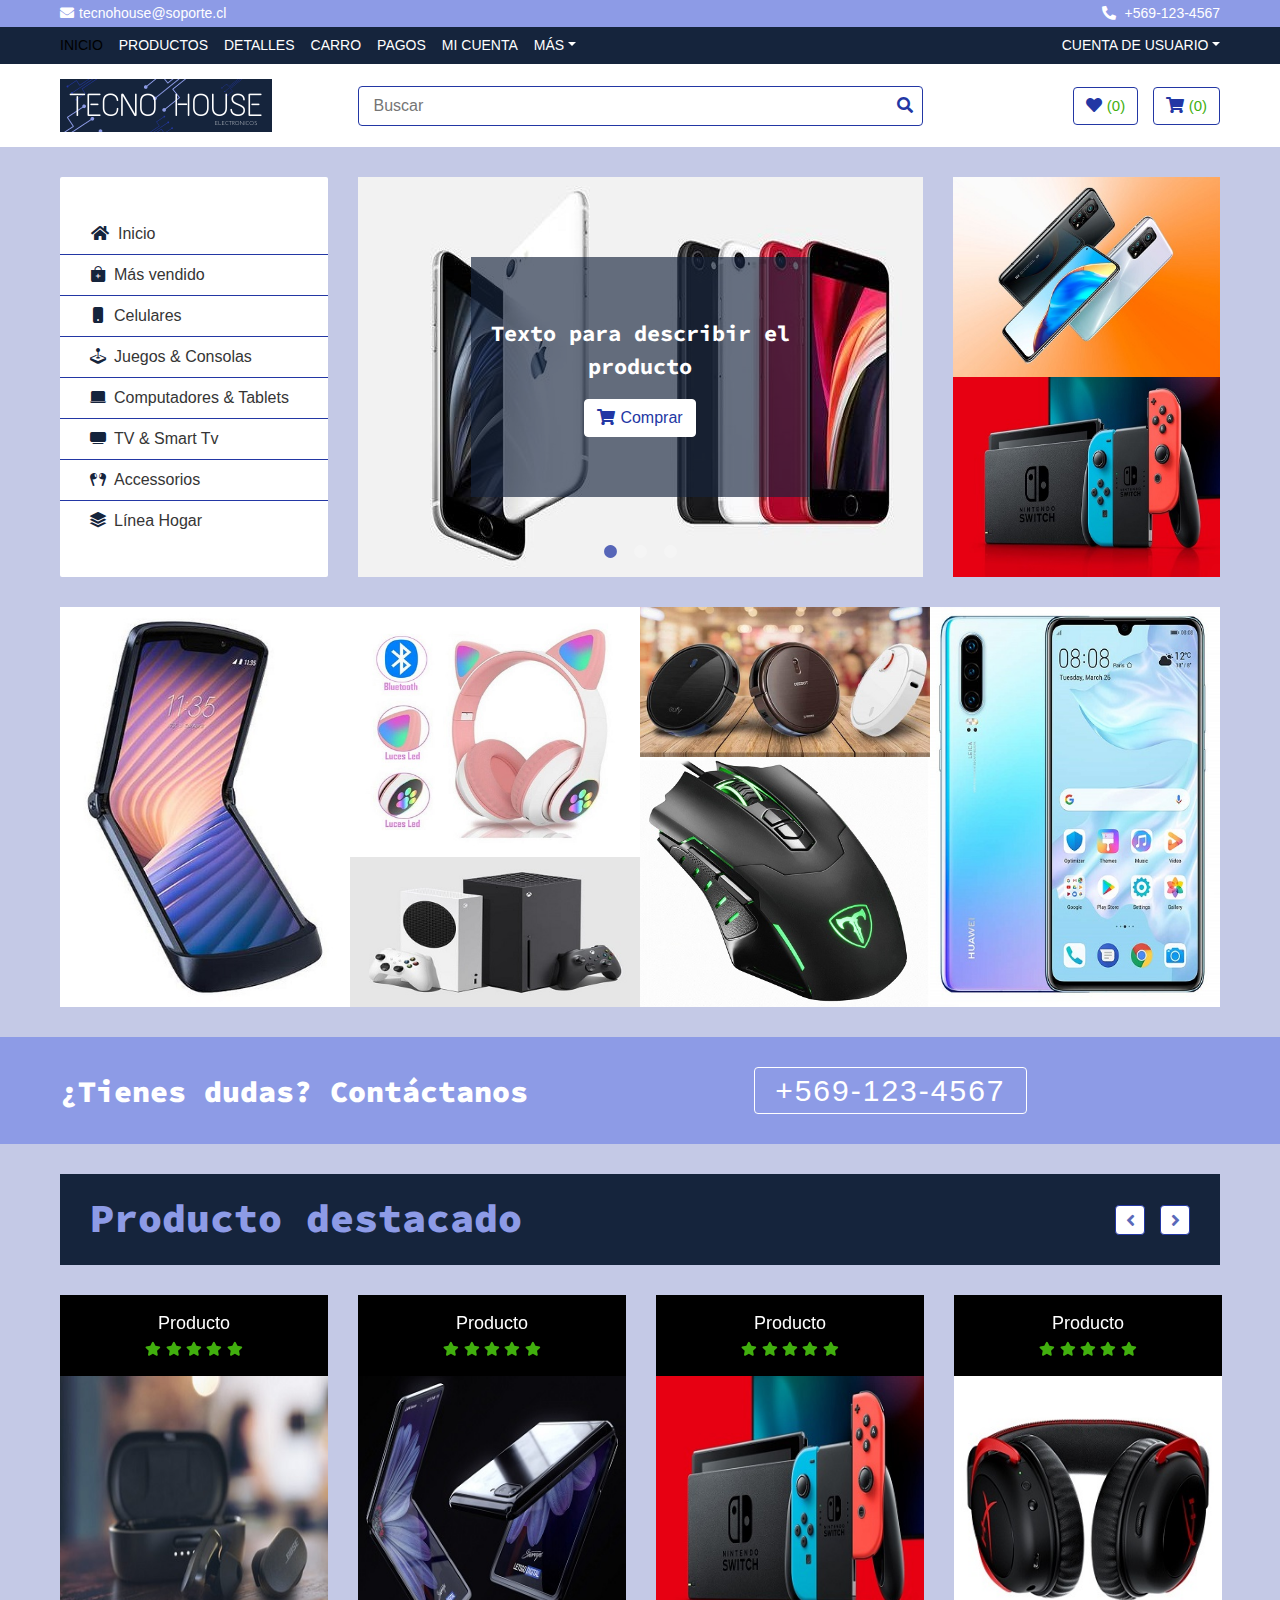
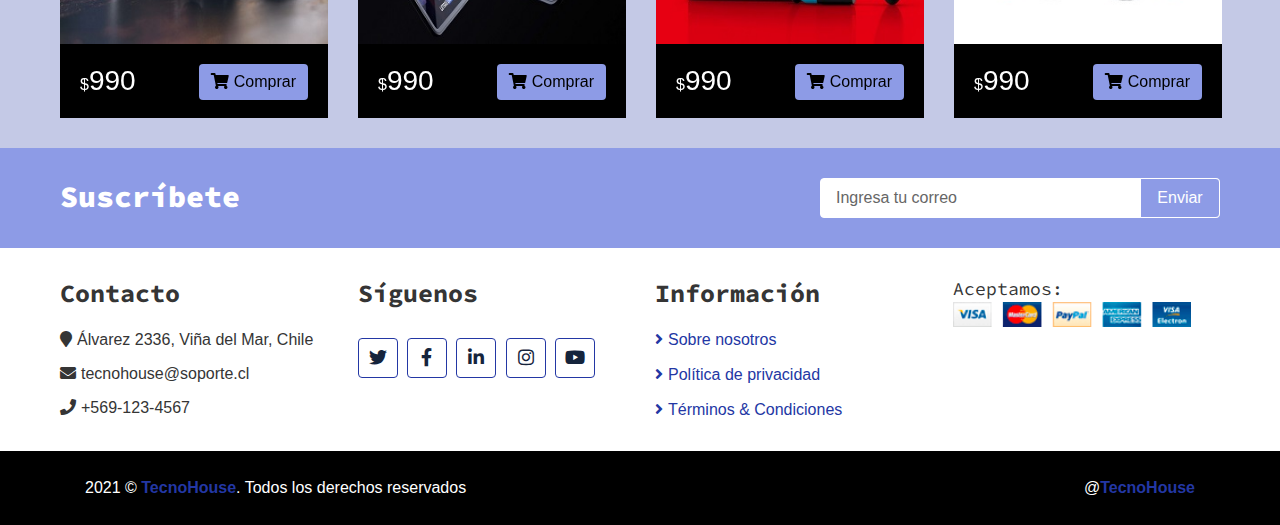
==== commit 478eb3cd: "Puntuación" ====
--- a/index.html
+++ b/index.html
@@ -8,6 +8,7 @@
     <meta name="description" content="Tecnologia y Electronicos, pagina para comprar tecnologia electronica" />
     <meta name="keywords" content="electronica, electrodomesticos, tecnologia, celulares, computadores, notebook, audifonos" />
     <meta name="author" content="Pilar Alvarado" />
+    <title>TecnoHouse</title>
 
     <!-- Favicon -->
     <link href="img/favicon.ico" rel="icon">
@@ -60,11 +61,11 @@
                         <a href="checkout.html" class="nav-item nav-link">Pagos</a>
                         <a href="my-account.html" class="nav-item nav-link">Mi cuenta</a>
                         <div class="nav-item dropdown">
-                            <a href="#" class="nav-link dropdown-toggle" data-toggle="dropdown">Mas</a>
+                            <a href="#" class="nav-link dropdown-toggle" data-toggle="dropdown">Más</a>
                             <div class="dropdown-menu">
                                 <a href="wishlist.html" class="dropdown-item">Favoritos</a>
                                 <a href="login.html" class="dropdown-item">Acceso & Registro</a>
-                                <a href="contact.html" class="dropdown-item">Contactanos</a>
+                                <a href="contact.html" class="dropdown-item">Contáctanos</a>
                             </div>
                         </div>
                     </div>
@@ -128,7 +129,7 @@
                                 <a class="nav-link" href="#"><i class="fa fa-home"></i>Inicio</a>
                             </li>
                             <li class="nav-item">
-                                <a class="nav-link" href="#"><i class="bi bi-bag-plus-fill"></i>Mas vendido</a>
+                                <a class="nav-link" href="#"><i class="bi bi-bag-plus-fill"></i>Más vendido</a>
                             </li>
                             <li class="nav-item">
                                 <a class="nav-link" href="#"><i class="bi bi-phone-fill"></i></i>Celulares</a>
@@ -146,7 +147,7 @@
                                 <a class="nav-link" href="#"><i class="bi bi-earbuds"></i>Accessorios</a>
                             </li>
                             <li class="nav-item">
-                                <a class="nav-link" href="#"><i class="bi bi-stack"></i>Linea Hogar</a>
+                                <a class="nav-link" href="#"><i class="bi bi-stack"></i>Línea Hogar</a>
                             </li>
                         </ul>
                     </nav>
@@ -157,7 +158,7 @@
                             <img src="img/slider-1.jpg" alt="Slider Image" />
                             <div class="header-slider-caption">
                                 <p>Texto para describir el producto</p>
-                                <a class="btn" href=""><i class="fa fa-shopping-cart"></i>Compar</a>
+                                <a class="btn" href=""><i class="fa fa-shopping-cart"></i>Comprar</a>
                             </div>
                         </div>
                         <div class="header-slider-item">
@@ -255,7 +256,7 @@
         <div class="container-fluid">
             <div class="row align-items-center">
                 <div class="col-md-7">
-                    <h1>¿Tienes dudas? Contactanos</h1>
+                    <h1>¿Tienes dudas? Contáctanos</h1>
                 </div>
                 <div class="col-md-5">
                     <a href="tel:5691234567">+569-123-4567</a>
@@ -422,7 +423,7 @@
         <div class="container-fluid">
             <div class="row">
                 <div class="col-md-6">
-                    <h1>Suscribete</h1>
+                    <h1>Suscríbete</h1>
                 </div>
                 <div class="col-md-6">
                     <div class="form">
@@ -452,7 +453,7 @@
 
                 <div class="col-lg-3 col-md-6">
                     <div class="footer-widget">
-                        <h2>Siguenos</h2>
+                        <h2>Síguenos</h2>
                         <div class="contact-info">
                             <div class="social">
                                 <a href=""><i class="fab fa-twitter"></i></a>
@@ -467,11 +468,11 @@
 
                 <div class="col-lg-3 col-md-6">
                     <div class="footer-widget">
-                        <h2>Informacion</h2>
+                        <h2>Información</h2>
                         <ul>
                             <li><a href="#">Sobre nosotros</a></li>
-                            <li><a href="#">Politica de privacidad</a></li>
-                            <li><a href="#">Terminos & Condiciones</a></li>
+                            <li><a href="#">Política de privacidad</a></li>
+                            <li><a href="#">Términos & Condiciones</a></li>
                         </ul>
                     </div>
                 </div>
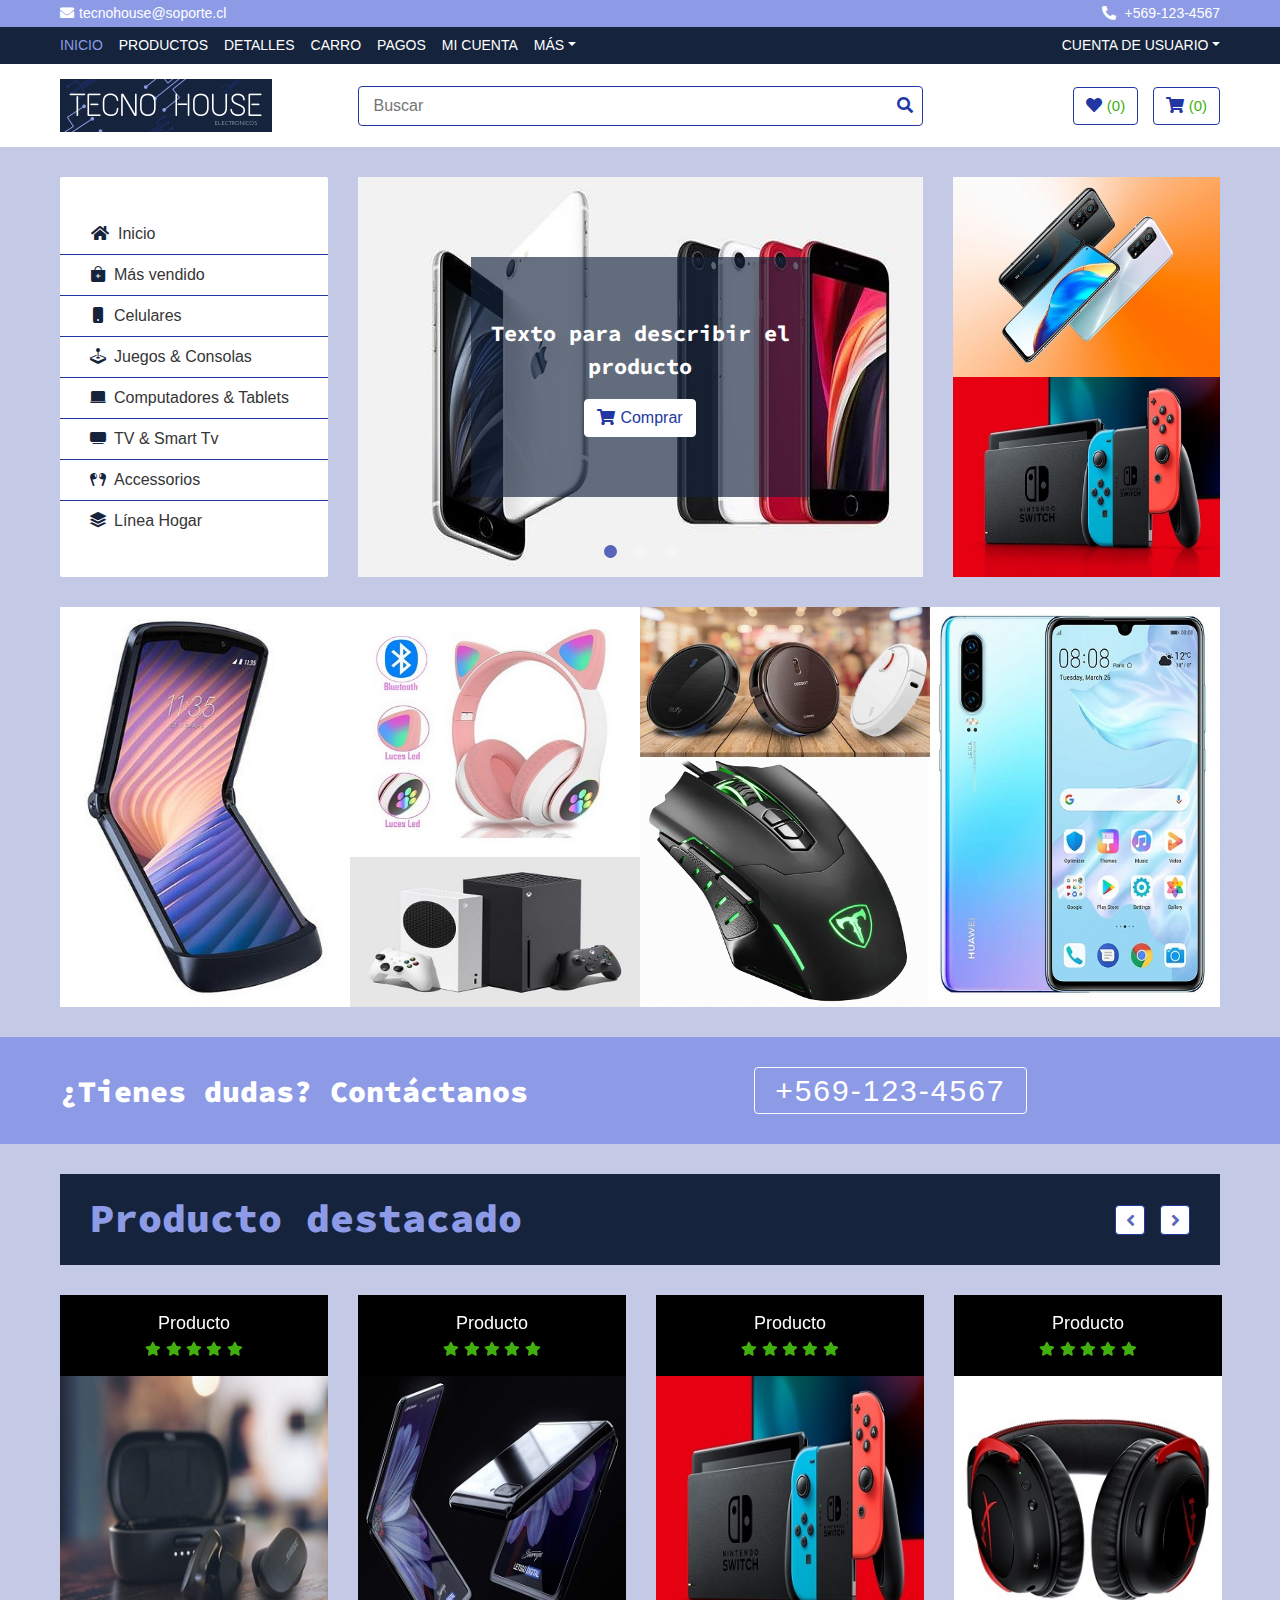
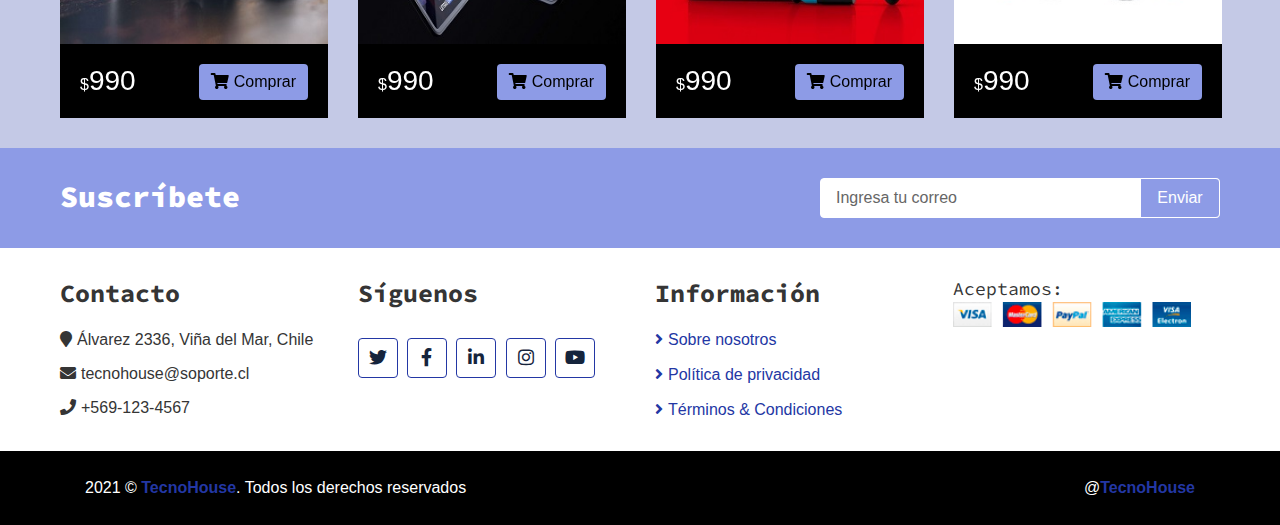
==== commit ea5d4548: "arreglos menores" ====
--- a/index.html
+++ b/index.html
@@ -71,10 +71,10 @@
                     </div>
                     <div class="navbar-nav ml-auto">
                         <div class="nav-item dropdown">
-                            <a href="#" class="nav-link dropdown-toggle" data-toggle="dropdown">Cuenta de usuario</a>
+                            <a href="login.html" class="nav-link dropdown-toggle" data-toggle="dropdown">Cuenta de usuario</a>
                             <div class="dropdown-menu">
-                                <a href="#" class="dropdown-item">Acceso</a>
-                                <a href="#" class="dropdown-item">Registro</a>
+                                <a href="login.html" class="dropdown-item">Acceso</a>
+                                <a href="login.html" class="dropdown-item">Registro</a>
                             </div>
                         </div>
                     </div>
--- a/css/style.css
+++ b/css/style.css
@@ -306,7 +306,7 @@
     }
     .nav .navbar-dark a.nav-link:hover,
     .nav .navbar-dark a.nav-link.active {
-        color: #000000;
+        color: #8D9BE6;
     }
 }
 
